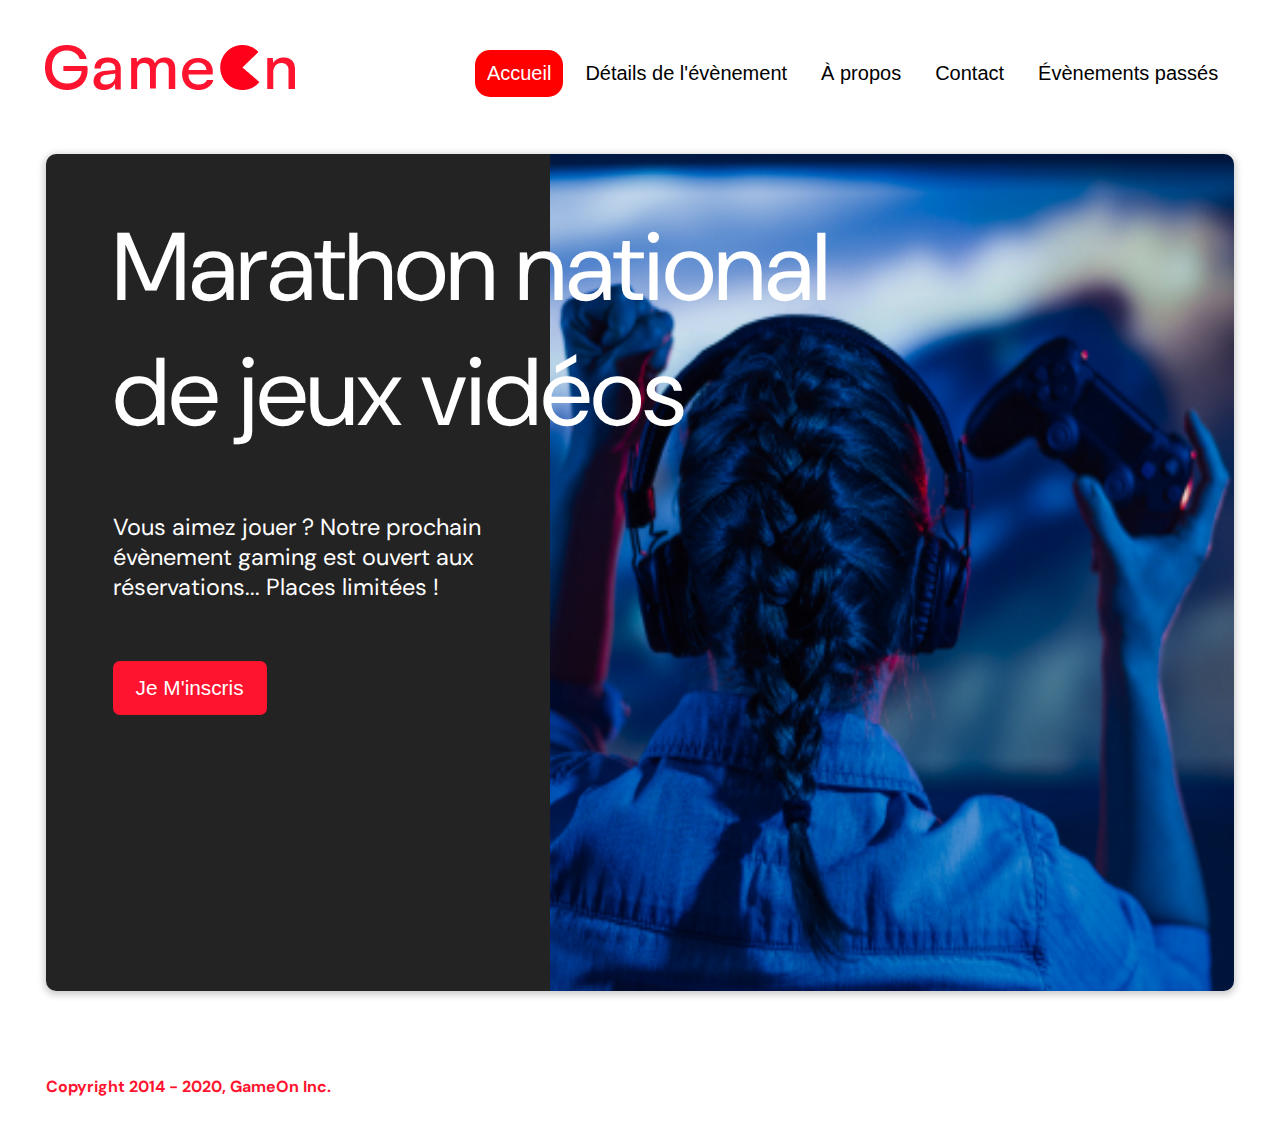
==== index.html @ f8f4a649 "change structure of src" ====
<!DOCTYPE html>
<html lang="en">

<head>
  <meta charset="utf-8" />
  <title>Reservation</title>
  <meta name="viewport" content="width=device-width,initial-scale=1" />
  <link rel="stylesheet" href="modal.css" />
  <link rel="stylesheet" href="https://cdnjs.cloudflare.com/ajax/libs/font-awesome/4.7.0/css/font-awesome.min.css">
  <link href="https://fonts.googleapis.com/css?family=DM+Sans" rel="stylesheet" />
</head>

<body>
  <div class="topnav" id="myTopnav">
    <div class="header-logo">
      <img alt="logo" src="Logo.png" width="auto" height="auto" />
    </div>
    <div class="main-navbar">

      <a href="#" class="active"><span>Accueil</span></a>
      <a href="#"><span>Détails de l'évènement</span></a>
      <a href="#"><span>À propos</span></a>
      <a href="#"><span>Contact</span></a>
      <a href="#"><span>Évènements passés</span></a>
      <a href="javascript:void(0);" class="icon" onclick="editNav()">
        <i class="fa fa-bars"></i>
      </a>
    </div>
  </div>
  </div>
  <main>
    <div class="hero-section">
      <div class="hero-content">
        <h1 class="hero-headline">
          Marathon national<br>
          de jeux vidéos
        </h1>
        <p class="hero-text">
          Vous aimez jouer ? Notre prochain évènement gaming est ouvert
          aux réservations... Places limitées !
        </p>
        <button class="btn-signup modal-btn">
          je m'inscris
        </button>
      </div>
      <div class="hero-img">
        <img src="./bg_img.jpg" alt="img" />
      </div>
      <button class="btn-signup modal-btn">
        je m'inscris
      </button>
    </div>

    <div class="bground">
      <div class="content">
        <span class="close"></span>
        <div class="modal-body">
          <form name="reserve" action="index.html" method="get">
            <div class="formData">
              <label for="first">Prénom</label><br>
              <input class="text-control checkedControl" type="text" id="first" name="first" minlength="2" /><br>
            </div>
            <div class="formData">
              <label for="last">Nom</label><br>
              <input class="text-control checkedControl" type="text" id="last" name="last" /><br>
            </div>
            <div class="formData">
              <label for="email">E-mail</label><br>
              <input class="text-control checkedControl" type="email" id="email" name="email" /><br>
            </div>
            <div class="formData">
              <label for="email">Date de naissance</label><br>
              <input class="text-control checkedControl" type="date" id="birthdate" name="birthdate" /><br>
            </div>
            <div class="formData">
              <label for="quantity">À combien de tournois GameOn avez-vous déjà participé ?</label><br>
              <input type="number" class="text-control checkedControl" id="quantity" name="quantity" min="0" max="99">
            </div>
            <p class="text-label">Quelles villes ?</p>
            <div class="formData" id="ctnLocation">
              <input class="checkbox-input" type="radio" id="location1" name="location" value="New York" />
              <label class="checkbox-label" for="location1">
                <span class="checkbox-icon"></span>
                New York</label>
              <input class="checkbox-input" type="radio" id="location2" name="location" value="San Francisco" />
              <label class="checkbox-label" for="location2">
                <span class="checkbox-icon"></span>
                San Francisco</label>
              <input class="checkbox-input" type="radio" id="location3" name="location" value="Seattle" />
              <label class="checkbox-label" for="location3">
                <span class="checkbox-icon"></span>
                Seattle</label>
              <input class="checkbox-input" type="radio" id="location4" name="location" value="Chicago" />
              <label class="checkbox-label" for="location4">
                <span class="checkbox-icon"></span>
                Chicago</label>
              <input class="checkbox-input" type="radio" id="location5" name="location" value="Boston" />
              <label class="checkbox-label" for="location5">
                <span class="checkbox-icon"></span>
                Boston</label>
              <input class="checkbox-input" type="radio" id="location6" name="location" value="Portland" />
              <label class="checkbox-label" for="location6">
                <span class="checkbox-icon"></span>
                Portland</label>
            </div>

            <div class="formData">
              <input class="checkbox-input checkedControl" type="checkbox" id="checkbox1"  name="cgu" />
              <label class="checkbox2-label" for="checkbox1" required>
                <span class="checkbox-icon"></span>
                J'ai lu et accepté les conditions d'utilisation.
              </label>
              <br>
              <input class="checkbox-input" type="checkbox" id="checkbox2" />
              <label class="checkbox2-label" for="checkbox2">
                <span class="checkbox-icon"></span>
                Je souhaite être prévenu des prochains évènements.
              </label>
              <br>
            </div>
            <input class="btn-submit" onclick="validate()" class="button" value="C'est parti" />
          </form>
        </div>
      </div>
    </div>
  </main>
  <footer>
    <p class="copyrights">
      Copyright 2014 - 2020, GameOn Inc.
    </p>
  </footer>
  <script src="modal.js"></script>
</body>

</html>
---- modal.css ----
:root {
  --font-default: "DM Sans", Arial, Helvetica, sans-serif;
  --font-slab: var(--font-default);
  --modal-duration: 0.8s;
}
* {
  box-sizing: border-box;
  margin: 0;
  padding: 0;
}
/* Landing Page */

body {
  margin: 0;
  display: flex;
  flex-direction: column;
  background-image: url("background.png");
  font-family: var(--font-default);
  font-size: 18px;
  max-width: 1300px;
  margin: 0 auto;
}

p {
  margin-bottom: 0;
  padding: 0.5vw;
}

img {
  padding-right: 1rem;
}

.topnav {
  overflow: hidden;
  margin: 3.5%;
}
.header-logo {
    float: left;
}
.main-navbar {
    float: right;
}
.topnav a {
  float: left;
  display: block;
  color: #000000;
  text-align: center;
  padding: 12px 12px;
  margin: 5px;
  text-decoration: none;
  font-size: 20px;
  font-family: Roboto, sans-serif;
}

.topnav a:hover {
  background-color: #ff0000;
  color: #ffffff;
  border-radius: 15px;
}

.topnav a.active {
  background-color: #ff0000;
  color: #ffffff;
  border-radius: 15px;
}

.topnav .icon {
  display: none;
}

.error {
  color: red;
  display: block;
  font-size: 11px;
  text-align: center;
  margin-bottom: 5px;
}

@media screen and (max-width: 768px) {
  .topnav a {display: none;}
  .topnav a.icon {
    float: right;
    display: block;
  }
}

@media screen and (max-width: 768px) {
  .topnav.responsive {position: relative;}
  .topnav.responsive .icon {
    position: absolute;
    right: 0;
    top: 0;
  }
  .topnav.responsive a {
    float: none;
    display: block;
    text-align: left;
  }
}



 @media screen and (max-width: 540px) {
  .topnav a {display: none;}
  .topnav a.icon {
    float: right;
    display: block;
  }
} 

main {
  font-size: 130%;
  font-weight: bolder;
  color: black;
  padding-top: 0.5vw;
  padding-left: 2vw;
  padding-right: 2vw;
  margin: 1px 20px 15px;
  border-radius: 2rem;
  text-align: justify;


}

.modal-btn {
  font-size: 145%;
  background: #fe142f;
  display: flex;
  margin: auto;
  padding: 2em;
  color: #fff;
  padding: 0.75rem 2.5rem;
  border-radius: 1rem;
  cursor: pointer;
}

.modal-btn:hover {
  background: #3876ac;
}

.footer {
  margin: 20px;
  padding: 10px;
  font-family: var(--font-slab);
}

/* Modal form */

.button {
  background: #fe142f;
  margin-top: 0.5em;
  padding: 1em;
  color: #fff;
  border-radius: 15px;
  cursor: pointer;
  font-size: 16px;
}

.button:hover {
  background: #3876ac;
}

.smFont {
  font-size: 16px;
}

.bground {
  display: none;
  position: fixed;
  z-index: 1;
  left: 0;
  top: 0;
  height: 100%;
  width: 100%;
  overflow: auto;
  background-color: rgba(26, 39, 156, 0.4);
}

.content {
  margin:auto;
  width: 100%;
  max-width: 500px;
  animation-name: modalopen;
  animation-duration: var(--modal-duration);
  background: #232323;
  border-radius: 10px;
  overflow: hidden;
  position: relative;
  color: #fff;
  padding-top: 10px;
}

.modal-body {
  padding: 15px 8%;
  margin: 15px auto;
}
.confirm {
  color: green;
  text-align: center;
  font-size: 16px;
}
label {
  font-family: var(--font-default);
  font-size: 17px;
  font-weight: normal;
  display: inline-block;
  margin-bottom: 11px;
}
input {
  padding: 8px;
  border: 0.8px solid #ccc;
  outline: none;
}
.text-control {
  margin: 0;
  padding: 8px;
  width: 100%;
  border-radius: 8px;
  font-size: 20px;
  height: 48px;
}
.formData[data-error]::after {
  content: attr(data-error);
  font-size: 0.4em;
  color: #e54858;
  display: block;
  margin-top: 7px;
  margin-bottom: 7px;
  text-align: right;
  line-height: 0.3;
  opacity: 0;
  transition: 0.3s;
}
.formData[data-error-visible="true"]::after {
  opacity: 1;
}
.formData[data-error-visible="true"] .text-control {
  border: 2px solid #e54858;
}
/* 
input[data-error]::after {
    content: attr(data-error);
    font-size: 0.4em;
    color: red;
} */
.checkbox-label,
.checkbox2-label {
  position: relative;
  margin-left: 36px;
  font-size: 12px;
  font-weight: normal;
}
.checkbox-label .checkbox-icon,
.checkbox2-label .checkbox-icon {
  display: block;
  width: 20px;
  height: 20px;
  border: 2px solid #279e7a;
  border-radius: 50%;
  text-indent: 29px;
  white-space: nowrap;
  position: absolute;
  left: -30px;
  top: -1px;
  transition: 0.3s;
}
.checkbox-label .checkbox-icon::after,
.checkbox2-label .checkbox-icon::after {
  content: "";
  width: 13px;
  height: 13px;
  background-color: #279e7a;
  border-radius: 50%;
  text-indent: 29px;
  white-space: nowrap;
  position: absolute;
  left: 50%;
  top: 50%;
  transform: translate(-50%, -50%);
  transition: 0.3s;
  opacity: 0;
}
.checkbox-input {
  display: none;
}
.checkbox-input:checked + .checkbox-label .checkbox-icon::after,
.checkbox-input:checked + .checkbox2-label .checkbox-icon::after {
  opacity: 1;
}
.checkbox-input:checked + .checkbox2-label .checkbox-icon {
  background: #279e7a;
}
.checkbox2-label .checkbox-icon {
  border-radius: 4px;
  border: 0;
  background: #c4c4c4;
}
.checkbox2-label .checkbox-icon::after {
  width: 7px;
  height: 4px;
  border-radius: 2px;
  background: transparent;
  border: 2px solid transparent;
  border-bottom-color: #fff;
  border-left-color: #fff;
  transform: rotate(-55deg);
  left: 21%;
  top: 19%;
}
.close {
  position: absolute;
  right: 15px;
  top: 15px;
  width: 32px;
  height: 32px;
  opacity: 1;
  cursor: pointer;
  transform: scale(0.7);
}
.close:before,
.close:after {
  position: absolute;
  left: 15px;
  content: " ";
  height: 33px;
  width: 3px;
  background-color: #fff;
}
.close:before {
  transform: rotate(45deg);
}
.close:after {
  transform: rotate(-45deg);
}
.btn-submit,
.btn-signup {
  background: #fe142f;
  display: block;
  margin: 0 auto;
  border-radius: 7px;
  font-size: 1rem;
  padding: 12px 82px;
  color: #fff;
  cursor: pointer;
  border: 0;
}
/* custom select styles */
.custom-select {
  position: relative;
  font-family: Arial;
  font-size: 1.1rem;
  font-weight: normal;
}

.custom-select select {
  display: none;
}
.select-selected {
  background-color: #fff;
}

/* Style the arrow inside the select element: */
.select-selected:after {
  position: absolute;
  content: "";
  top: 10px;
  right: 13px;
  width: 11px;
  height: 11px;
  border: 3px solid transparent;
  border-bottom-color: #f00;
  border-left-color: #f00;
  transform: rotate(-48deg);
  border-radius: 5px 0 5px 0;
}

/* Point the arrow upwards when the select box is open (active): */
.select-selected.select-arrow-active:after {
  transform: rotate(135deg);
  top: 13px;
}

.select-items div,
.select-selected {
  color: #000;
  padding: 11px 16px;
  border: 1px solid transparent;
  border-color: transparent transparent rgba(0, 0, 0, 0.1) transparent;
  cursor: pointer;
  border-radius: 8px;
  height: 48px;
}

/* Style items (options): */
.select-items {
  position: absolute;
  background-color: #fff;
  top: 89%;
  left: 0;
  right: 0;
  z-index: 99;
}

/* Hide the items when the select box is closed: */
.select-hide {
  display: none;
}

.select-items div:hover,
.same-as-selected {
  background-color: rgba(0, 0, 0, 0.1);
}
/* custom select end */
.text-label {
  font-weight: normal;
  font-size: 16px;
}
.hero-section {
  min-height: 93vh;
  border-radius: 10px;
  display: grid;
  grid-template-columns: repeat(12, 1fr);
  overflow: hidden;
  box-shadow: 0 2px 7px 2px rgba(0, 0, 0, 0.2);
  margin-bottom: 10px;
}
.hero-content {
  padding: 51px 67px;
  grid-column: span 4;
  background: #232323;
  color: #fff;
  position: relative;
  text-align: left;
  min-width: 424px;
}
.hero-content::after {
  content: "";
  width: 100%;
  height: 100%;
  background: #232323;
  position: absolute;
  right: -80px;
  top: 0;
}
.hero-content > * {
  position: relative;
  z-index: 1;
}
.hero-headline {
  font-size: 6rem;
  font-weight: normal;
  white-space: nowrap;
}
.hero-text {
  width: 146%;
  font-weight: normal;
  margin-top: 57px;
  padding: 0;
}
.btn-signup {
  outline: none;
  text-transform: capitalize;
  font-size: 1.3rem;
  padding: 15px 23px;
  margin: 0;
  margin-top: 59px;
}
.hero-img {
  grid-column: span 8;
}
.hero-img img {
  width: 100%;
  height: 100%;
  display: block;
  padding: 0;
}
.copyrights {
  color: #fe142f;
  padding: 0;
  font-size: 1rem;
  margin: 60px 0 30px;
  font-weight: bolder;
}
.hero-section > .btn-signup {
  display: none;
}
footer {
  padding-left: 2vw;
  padding-right: 2vw;
  margin: 0 20px;
}
@media screen and (max-width: 800px) {
  .hero-section {
    display: block;
    box-shadow: unset;
  }
  .hero-content {
    background: #fff;
    color: #000;
    padding: 20px;
  }
  .hero-content::after {
    content: unset;
  }
  .hero-content .btn-signup {
    display: none;
  }
  .hero-headline {
    font-size: 4.5rem;
    white-space: normal;
  }
  .hero-text {
    width: unset;
    font-size: 1.5rem;
  }
  .hero-img img {
    border-radius: 10px;
    margin-top: 40px;
  }
  .hero-section > .btn-signup {
    display: block;
    margin: 32px auto 10px;
    padding: 12px 35px;
  }
  .copyrights {
    margin-top: 50px;
    text-align: center;
  }
}

@keyframes modalopen {
  from {
    opacity: 0;
    transform: translateY(-150px);
  }
  to {
    opacity: 1;
  }
}

@media screen and (max-width: 1150px) {
  .topnav {
    display: flex;
    flex-direction: column;
    align-items: center;
    justify-content: center;
  }

  .main-navbar {
    display: flex;
    flex-direction: row;
    align-items: center;
    justify-content: center;
    flex-wrap: wrap;
  }

  .hero-headline {
    font-size: 4.8rem;
  }
}

@media screen and (max-width:768px) {
  .topnav {
    display: flex;
    flex-direction: row;
    justify-content: space-around;
  }

  .hero-content {
    display: flex;
    flex-direction: column;
    align-items: center;
    justify-content: center;
    min-width: 80%;
  }
  .hero-headline {
    font-size: 3.5rem;
    text-align: center;
  }
  .btn-submit {
    width: 90%;
    padding: 12px 40px;
    text-align: center;
  }
}

@media screen and (max-width: 550px) {
  .topnav {
    display: flex;
    flex-direction: column;
    align-items: center;
    justify-content: center;
  }

  .hero-content {
    padding: 0;
  }
}

@media screen and (max-width: 325px) {
  .hero-headline {
    font-size: 2.7rem;
    text-align: center;
    overflow-wrap: anywhere;
  }
  .header-logo {
    display: flex;
  }
  .header-logo img {
    padding-right: 0;
    width: 50%;
    margin: auto;
  }
  .icon {
    margin-top: 20px !important;
  }

  .topnav.responsive .icon {
    position: initial;
  }

  .main-navbar{
    display: flex;
    flex-direction: column-reverse;
  }
}

.responsive {
  flex-direction: column;
}
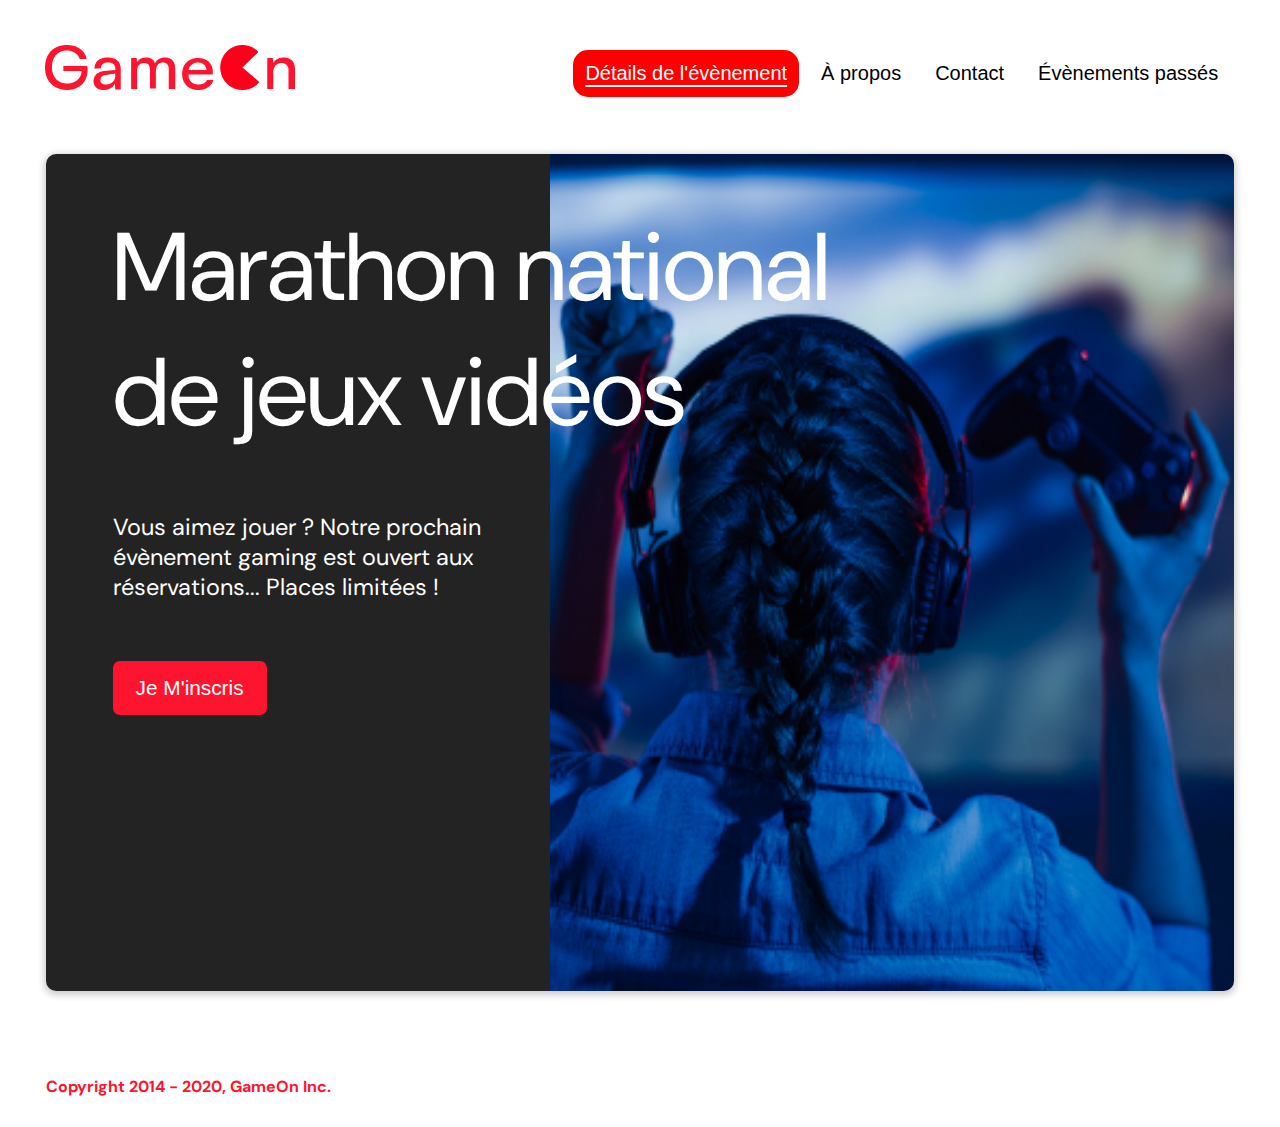
==== commit 95ff9482: "responsive modal, fix menu border on hover" ====
--- a/index.html
+++ b/index.html
@@ -14,18 +14,19 @@
   <div class="topnav" id="myTopnav">
     <div class="header-logo">
       <img alt="logo" src="Logo.png" width="auto" height="auto" />
-    </div>
-    <div class="main-navbar">
-
-      <a href="#" class="active"><span>Accueil</span></a>
-      <a href="#"><span>Détails de l'évènement</span></a>
-      <a href="#"><span>À propos</span></a>
-      <a href="#"><span>Contact</span></a>
-      <a href="#"><span>Évènements passés</span></a>
+    </div><div>
       <a href="javascript:void(0);" class="icon" onclick="editNav()">
         <i class="fa fa-bars"></i>
       </a>
     </div>
+    <div class="main-navbar">
+      <a href="#" class="active"><span>Détails de l'évènement</span></a>
+      <a href="#"><span>À propos</span></a>
+      <a href="#"><span>Contact</span></a>
+      <a href="#"><span>Évènements passés</span></a>
+      
+    </div>
+    
   </div>
   </div>
   <main>
@@ -118,7 +119,7 @@
               </label>
               <br>
             </div>
-            <input class="btn-submit" onclick="validate()" class="button" value="C'est parti" />
+            <button class="btn-submit" onclick="validate()" type="button" class="button">C'est parti</button>
           </form>
         </div>
       </div>
--- a/modal.css
+++ b/modal.css
@@ -53,8 +53,6 @@
 }
 
 .topnav a:hover {
-  background-color: #ff0000;
-  color: #ffffff;
   border-radius: 15px;
 }
 
@@ -62,6 +60,8 @@
   background-color: #ff0000;
   color: #ffffff;
   border-radius: 15px;
+  text-decoration: underline;
+  text-underline-offset: 5px
 }
 
 .topnav .icon {
@@ -72,30 +72,17 @@
   color: red;
   display: block;
   font-size: 11px;
-  text-align: center;
+  text-align: left;
   margin-bottom: 5px;
 }
 
+.inpError {
+  outline: 2px solid red;
+}
+
+
 @media screen and (max-width: 768px) {
-  .topnav a {display: none;}
-  .topnav a.icon {
-    float: right;
-    display: block;
-  }
-}
-
-@media screen and (max-width: 768px) {
-  .topnav.responsive {position: relative;}
-  .topnav.responsive .icon {
-    position: absolute;
-    right: 0;
-    top: 0;
-  }
-  .topnav.responsive a {
-    float: none;
-    display: block;
-    text-align: left;
-  }
+  
 }
 
 
@@ -193,11 +180,31 @@
 .modal-body {
   padding: 15px 8%;
   margin: 15px auto;
-}
+
+}
+
+.successModal{
+  min-height: 536px;
+  display: flex;
+  flex-direction: column;
+  align-items: center;
+}
+
 .confirm {
-  color: green;
+  width: 80%;
+  margin: auto;
+  color: #FFFFFF;
   text-align: center;
-  font-size: 16px;
+  font-size: 36px;
+  font-weight: normal;
+  font-family: 'DM Sans', Arial, Helvetica, sans-serif;
+}
+
+.ctnSuccess {
+  align-self: center;
+  display: flex;
+  flex-direction: column;
+  align-items: center;
 }
 label {
   font-family: var(--font-default);
@@ -489,6 +496,9 @@
   padding-right: 2vw;
   margin: 0 20px;
 }
+.fa-bars {
+  color: red;
+}
 @media screen and (max-width: 800px) {
   .hero-section {
     display: block;
@@ -541,11 +551,17 @@
 @media screen and (max-width: 1150px) {
   .topnav {
     display: flex;
-    flex-direction: column;
+    flex-direction: row;
     align-items: center;
-    justify-content: center;
-  }
-
+    justify-content: space-between;
+  }
+  .header-logo {
+    width: 20%;
+    height: 100%;
+  }
+  .header-logo img {
+    width: 100%;
+  }
   .main-navbar {
     display: flex;
     flex-direction: row;
@@ -559,11 +575,37 @@
   }
 }
 
+@media screen and (max-width:950px) {
+  .topnav a {display: none;}
+  .topnav a.icon {
+    float: right;
+    display: block;
+  }
+  .topnav {
+    flex-direction: row !important;
+  }
+  .main-navbar {
+    display: none;
+  }
+  .topnav.responsive {position: relative;flex-wrap: wrap;}
+  
+  .topnav.responsive a {
+    float: none;
+    display: block;
+    text-align: left;
+  }
+  .show {
+    display: flex;
+  }
+}
+
 @media screen and (max-width:768px) {
-  .topnav {
-    display: flex;
-    flex-direction: row;
-    justify-content: space-around;
+  .modal-body {
+    min-height: 100%;
+  }
+
+  .header-logo {
+    width: 35%;
   }
 
   .hero-content {
@@ -585,27 +627,55 @@
 }
 
 @media screen and (max-width: 550px) {
-  .topnav {
-    display: flex;
-    flex-direction: column;
-    align-items: center;
-    justify-content: center;
-  }
-
+  .hero-headline {
+    font-size: 42px;
+    text-align: center;
+    overflow-wrap: anywhere;
+    font-weight: bold;
+  }
+  .hero-text {
+    font-size: 13px;
+    margin-top: 10px;
+  }
   .hero-content {
     padding: 0;
   }
+  .hero-section {
+    min-height: auto;
+  }
+  .header-logo {
+    width: 35%;
+    height: 100%;
+  }
+
+  footer p{
+    margin-top: 0px !important;
+  }
+  .content {
+    position: absolute;
+    bottom: 0;
+    max-height: 90%;
+    overflow: scroll;
+    border-radius: 8px 8px 0px 0px;
+    min-height: 90%;
+    display: flex;
+    align-items: center;
+  }
 }
 
 @media screen and (max-width: 325px) {
+  .topnav {
+    margin-top: 0;
+    margin-bottom: 0;
+  }
   .hero-headline {
     font-size: 2.7rem;
-    text-align: center;
     overflow-wrap: anywhere;
   }
   .header-logo {
-    display: flex;
-  }
+    width: 50%;
+  }
+  
   .header-logo img {
     padding-right: 0;
     width: 50%;
@@ -627,4 +697,5 @@
 
 .responsive {
   flex-direction: column;
+  display: flex;
 }